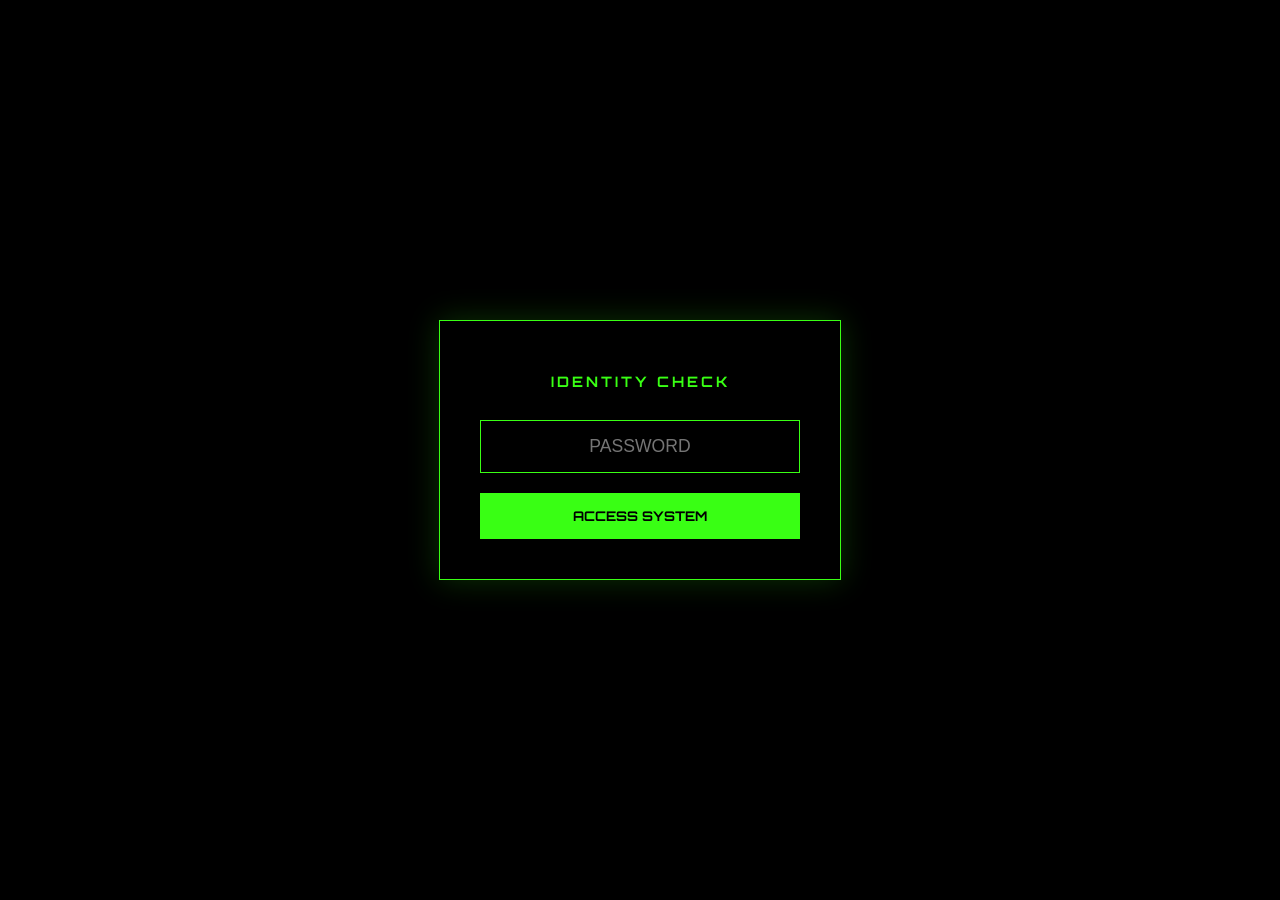
==== app.html @ f426a4ae "Update app.html" ====
<!DOCTYPE html>
<html lang="de">
<head>
    <meta charset="UTF-8">
    <meta name="viewport" content="width=device-width, initial-scale=1.0, maximum-scale=1.0, user-scalable=no">
    <title>TONI 2.0 - ELITE COCKPIT</title>
    <link href="https://fonts.googleapis.com/css2?family=Orbitron:wght@400;700&family=Inter:wght@300;400;700&display=swap" rel="stylesheet">
    <link rel="stylesheet" href="https://cdnjs.cloudflare.com/ajax/libs/font-awesome/6.0.0/css/all.min.css">
    <link rel="stylesheet" href="style.css">
</head>
<body>

    <div class="pro-cockpit">
        <aside class="sidebar-nav">
            <div id="status-dot" class="ai-status-dot"></div>
            <div class="nav-item" onclick="toggleBriefcase()"><i class="fas fa-briefcase"></i><span>ZENTRALE</span></div>
            <div class="nav-item" onclick="openKabine()"><i class="fas fa-users"></i><span>KABINE</span></div>
            <div class="nav-item" onclick="openLabor()"><i class="fas fa-heartbeat"></i><span>LABOR</span></div>
            <div class="nav-item" onclick="openZeitung()"><i class="fas fa-newspaper"></i><span>KURIER</span></div>
            <div class="nav-item" onclick="openJunioren()"><i class="fas fa-award"></i><span>JUGEND</span></div>
            <div class="nav-item" onclick="openManager()"><i class="fas fa-city"></i><span>MANAGER</span></div>
            <div class="nav-item" onclick="openSetup()" style="margin-top:auto; margin-bottom:20px;"><i class="fas fa-cog"></i><span>SETUP</span></div>
        </aside>

        <main class="arena-main" id="arena-container">
            <div class="pitch-label" id="pitch-info">GROSSFELD SENIOREN</div>
            <canvas id="tactic-board"></canvas>
        </main>

        <aside class="comm-panel">
            <div class="comm-header"><h3 style="font-family:'Orbitron'; font-size: 0.7rem; color: var(--data-cyan);">TONI 2.0 INTELLIGENCE</h3></div>
            <div id="chat-box" class="chat-window"></div>
            <div class="mic-section">
                <div class="mic-container" id="mic-trigger" onclick="window.ToniBrain.toggleMic()">
                    <i class="fas fa-microphone"></i><div class="pulse-ring"></div>
                </div>
                <p id="mic-status">VOICE OFF</p>
            </div>
        </aside>
    </div>

    <div id="briefcase-overlay" onclick="if(event.target === this) toggleBriefcase()">
        <div class="briefcase-content"><div id="briefcase-grid"></div></div>
    </div>

    <script src="engine/database.js"></script>
    <script src="engine/toni-brain.js"></script>
    <script src="engine/pitch-engine.js"></script>
    <script src="modules/kabine.js"></script>
    <script src="modules/labor.js"></script>
    <script src="modules/zeitung.js"></script>
    <script src="modules/junioren.js"></script>
    <script src="modules/manager.js"></script>
    <script src="modules/setup.js"></script>

    <script>
        if(!sessionStorage.getItem('toni_auth')) window.location.href = 'index.html';

        function calibrate() {
            const board = document.getElementById('tactic-board');
            const container = document.getElementById('arena-container');
            if(board && container) {
                board.width = container.clientWidth; board.height = container.clientHeight;
                if(window.PitchEngine && window.PitchEngine.draw) window.PitchEngine.draw();
            }
        }

        window.addEventListener('load', () => { calibrate(); window.PitchEngine.init(); window.ToniBrain.firstGreeting(); });
        window.addEventListener('resize', calibrate);

        function toggleBriefcase() {
            const ov = document.getElementById('briefcase-overlay');
            ov.style.display = (ov.style.display === 'flex') ? 'none' : 'flex';
        }

        function openKabine() { document.getElementById('briefcase-grid').className = 'mgmt-grid'; toggleBriefcase(); window.SektorKabine.render(); }
        function openLabor() { document.getElementById('briefcase-grid').className = ''; toggleBriefcase(); window.SektorLabor.render(); }
        function openZeitung() { document.getElementById('briefcase-grid').className = ''; toggleBriefcase(); window.SektorZeitung.render(); }
        function openJunioren() { document.getElementById('briefcase-grid').className = ''; toggleBriefcase(); window.SektorJunioren.render(); }
        function openManager() { document.getElementById('briefcase-grid').className = ''; toggleBriefcase(); window.SektorManager.render(); }
        
        function openSetup() {
            document.getElementById('briefcase-grid').className = '';
            toggleBriefcase();
            window.SektorSetup.render();
            window.ToniBrain.speak("Setup-Zentrum aktiviert. Scanne den QR-Code, um dein Handy zu koppeln.");
        }
    </script>
</body>
</html>
---- style.css ----
/* --- TONI 2.0 MASTER CSS --- */
:root {
    --bg-deep: #05080F; --panel-dark: #0D1421; --neon-green: #39FF14;
    --data-cyan: #00D1FF; --accent-gold: #D4AF37; --text-main: #FFFFFF;
    --font-header: 'Orbitron', sans-serif; --font-body: 'Inter', sans-serif;
}

* { box-sizing: border-box; margin: 0; padding: 0; }
body, html { width: 100%; height: 100%; background: var(--bg-deep); color: var(--text-main); overflow: hidden; font-family: var(--font-body); }

/* Grid Layout */
.pro-cockpit { display: grid; grid-template-columns: 90px 1fr 380px; height: 100vh; width: 100vw; }
.sidebar-nav { background: #020408; border-right: 1px solid rgba(57,255,20,0.1); display: flex; flex-direction: column; align-items: center; padding: 25px 0; gap: 30px; }
.ai-status-dot { width: 14px; height: 14px; border-radius: 50%; background: #222; border: 2px solid #000; transition: 0.5s; }
.status-online { background: var(--neon-green); box-shadow: 0 0 15px var(--neon-green); }
.nav-item { cursor: pointer; text-align: center; color: #444; transition: 0.3s; width: 100%; padding: 5px 0; }
.nav-item i { font-size: 1.5rem; display: block; margin-bottom: 5px; }
.nav-item span { font-size: 0.4rem; font-family: var(--font-header); font-weight: bold; text-transform: uppercase; }
.nav-item:hover, .nav-item.active { color: var(--neon-green); filter: drop-shadow(0 0 8px var(--neon-green)); background: rgba(57,255,20,0.05); }

/* Arena Center */
.arena-main { background: radial-gradient(circle at center, #0a150a 0%, #000 100%); position: relative; overflow: hidden; display: flex; align-items: center; justify-content: center; }
#tactic-board { display: block; }

/* --- MANAGER & SPONSOR DESIGN --- */
.manager-container { display: grid; grid-template-columns: 1fr 1fr; gap: 30px; padding: 30px; }
.mgmt-card { background: rgba(255,255,255,0.03); border: 1px solid rgba(0,209,255,0.2); padding: 25px; border-radius: 10px; }
.mgmt-header { font-family: var(--font-header); color: var(--data-cyan); margin-bottom: 20px; font-size: 0.9rem; border-bottom: 1px solid #222; padding-bottom: 10px; }

.sponsor-item { display: flex; align-items: center; justify-content: space-between; background: #000; padding: 15px; margin-bottom: 10px; border-left: 3px solid var(--accent-gold); }
.event-item { display: flex; justify-content: space-between; padding: 12px; border-bottom: 1px solid #222; font-size: 0.85rem; }
.event-date { color: var(--neon-green); font-family: var(--font-header); font-size: 0.7rem; }

/* Communication Panel */
.comm-panel { background: var(--panel-dark); border-left: 1px solid rgba(57, 255, 20, 0.1); display: flex; flex-direction: column; }
.chat-window { flex: 1; overflow-y: auto; padding: 25px; font-size: 0.85rem; background: rgba(0,0,0,0.2); }
.mic-section { height: 160px; border-top: 1px solid rgba(255,255,255,0.05); display: flex; flex-direction: column; align-items: center; justify-content: center; gap: 15px; }
.mic-container { width: 70px; height: 70px; background: #000; border-radius: 50%; display: flex; align-items: center; justify-content: center; cursor: pointer; position: relative; border: 1px solid #222; }
.mic-container.active i { color: var(--neon-green); filter: drop-shadow(0 0 15px var(--neon-green)); }

/* Overlays */
#briefcase-overlay { position: fixed; top: 0; left: 0; width: 100%; height: 100%; background: rgba(0,0,0,0.98); z-index: 1000; display: none; align-items: center; justify-content: center; backdrop-filter: blur(25px); overflow-y: auto; }
.briefcase-content { width: 90%; max-width: 1200px; }
.mgmt-grid { display: flex; flex-wrap: wrap; gap: 30px; padding: 50px; width: 100%; justify-content: center; }

::-webkit-scrollbar { width: 4px; }
::-webkit-scrollbar-thumb { background: var(--neon-green); border-radius: 10px; }
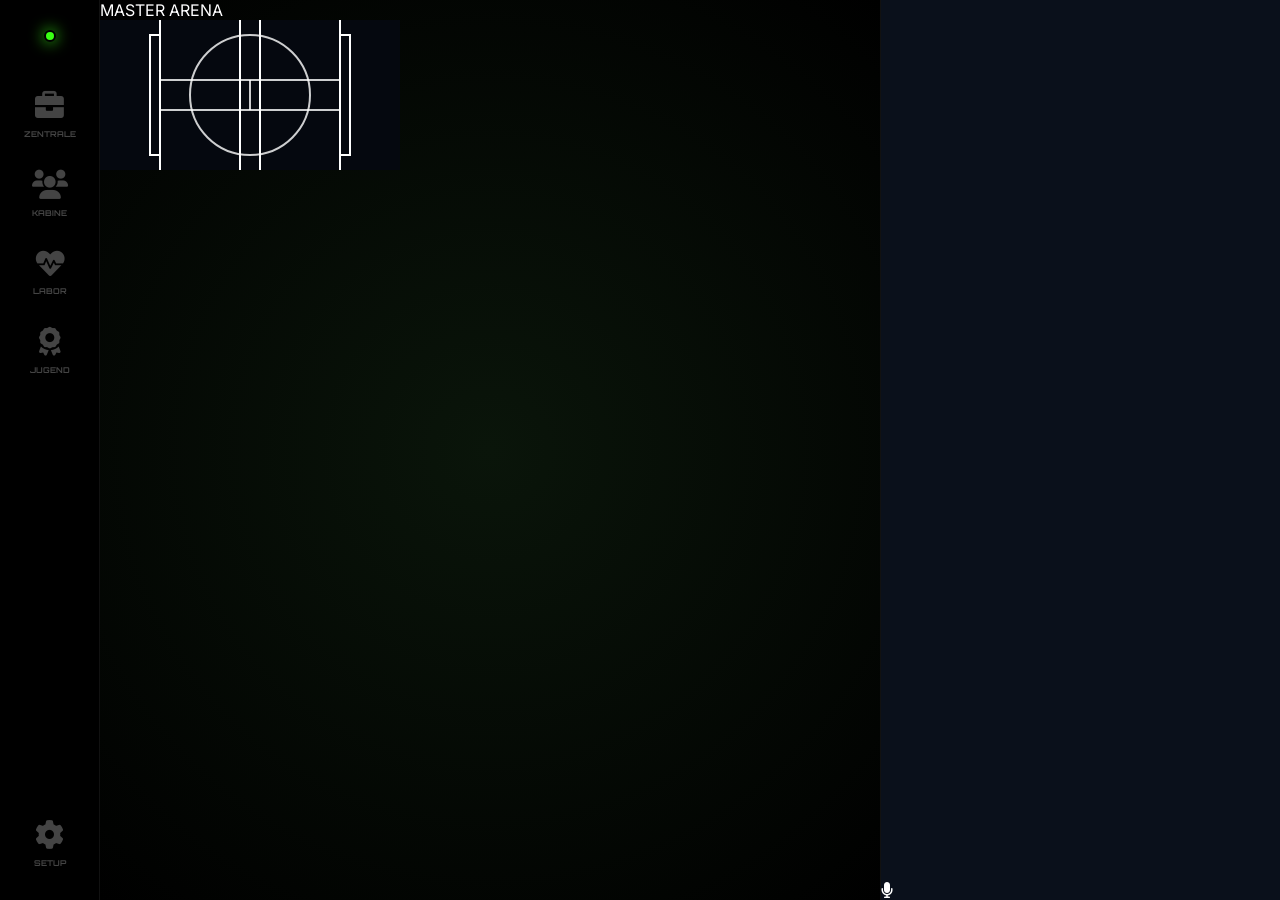
==== commit b3e33815: "Update app.html" ====
--- a/app.html
+++ b/app.html
@@ -4,7 +4,6 @@
     <meta charset="UTF-8">
     <meta name="viewport" content="width=device-width, initial-scale=1.0, maximum-scale=1.0, user-scalable=no">
     <title>TONI 2.0 - ELITE COCKPIT</title>
-    <link href="https://fonts.googleapis.com/css2?family=Orbitron:wght@400;700&family=Inter:wght@300;400;700&display=swap" rel="stylesheet">
     <link rel="stylesheet" href="https://cdnjs.cloudflare.com/ajax/libs/font-awesome/6.0.0/css/all.min.css">
     <link rel="stylesheet" href="style.css">
 </head>
@@ -16,25 +15,21 @@
             <div class="nav-item" onclick="toggleBriefcase()"><i class="fas fa-briefcase"></i><span>ZENTRALE</span></div>
             <div class="nav-item" onclick="openKabine()"><i class="fas fa-users"></i><span>KABINE</span></div>
             <div class="nav-item" onclick="openLabor()"><i class="fas fa-heartbeat"></i><span>LABOR</span></div>
-            <div class="nav-item" onclick="openZeitung()"><i class="fas fa-newspaper"></i><span>KURIER</span></div>
             <div class="nav-item" onclick="openJunioren()"><i class="fas fa-award"></i><span>JUGEND</span></div>
-            <div class="nav-item" onclick="openManager()"><i class="fas fa-city"></i><span>MANAGER</span></div>
-            <div class="nav-item" onclick="openSetup()" style="margin-top:auto; margin-bottom:20px;"><i class="fas fa-cog"></i><span>SETUP</span></div>
+            <div class="nav-item" style="margin-top:auto;"><i class="fas fa-cog"></i><span>SETUP</span></div>
         </aside>
 
         <main class="arena-main" id="arena-container">
-            <div class="pitch-label" id="pitch-info">GROSSFELD SENIOREN</div>
+            <div class="pitch-label">MASTER ARENA</div>
             <canvas id="tactic-board"></canvas>
         </main>
 
         <aside class="comm-panel">
-            <div class="comm-header"><h3 style="font-family:'Orbitron'; font-size: 0.7rem; color: var(--data-cyan);">TONI 2.0 INTELLIGENCE</h3></div>
-            <div id="chat-box" class="chat-window"></div>
+            <div class="chat-window" id="chat-box"></div>
             <div class="mic-section">
                 <div class="mic-container" id="mic-trigger" onclick="window.ToniBrain.toggleMic()">
                     <i class="fas fa-microphone"></i><div class="pulse-ring"></div>
                 </div>
-                <p id="mic-status">VOICE OFF</p>
             </div>
         </aside>
     </div>
@@ -48,43 +43,21 @@
     <script src="engine/pitch-engine.js"></script>
     <script src="modules/kabine.js"></script>
     <script src="modules/labor.js"></script>
-    <script src="modules/zeitung.js"></script>
     <script src="modules/junioren.js"></script>
-    <script src="modules/manager.js"></script>
-    <script src="modules/setup.js"></script>
 
     <script>
-        if(!sessionStorage.getItem('toni_auth')) window.location.href = 'index.html';
-
-        function calibrate() {
-            const board = document.getElementById('tactic-board');
-            const container = document.getElementById('arena-container');
-            if(board && container) {
-                board.width = container.clientWidth; board.height = container.clientHeight;
-                if(window.PitchEngine && window.PitchEngine.draw) window.PitchEngine.draw();
-            }
-        }
-
-        window.addEventListener('load', () => { calibrate(); window.PitchEngine.init(); window.ToniBrain.firstGreeting(); });
-        window.addEventListener('resize', calibrate);
-
         function toggleBriefcase() {
             const ov = document.getElementById('briefcase-overlay');
             ov.style.display = (ov.style.display === 'flex') ? 'none' : 'flex';
         }
+        function openKabine() { toggleBriefcase(); window.SektorKabine.render(); }
+        function openLabor() { toggleBriefcase(); window.SektorLabor.render(); }
+        function openJunioren() { toggleBriefcase(); window.SektorJunioren.render(); }
 
-        function openKabine() { document.getElementById('briefcase-grid').className = 'mgmt-grid'; toggleBriefcase(); window.SektorKabine.render(); }
-        function openLabor() { document.getElementById('briefcase-grid').className = ''; toggleBriefcase(); window.SektorLabor.render(); }
-        function openZeitung() { document.getElementById('briefcase-grid').className = ''; toggleBriefcase(); window.SektorZeitung.render(); }
-        function openJunioren() { document.getElementById('briefcase-grid').className = ''; toggleBriefcase(); window.SektorJunioren.render(); }
-        function openManager() { document.getElementById('briefcase-grid').className = ''; toggleBriefcase(); window.SektorManager.render(); }
-        
-        function openSetup() {
-            document.getElementById('briefcase-grid').className = '';
-            toggleBriefcase();
-            window.SektorSetup.render();
-            window.ToniBrain.speak("Setup-Zentrum aktiviert. Scanne den QR-Code, um dein Handy zu koppeln.");
-        }
+        window.addEventListener('load', () => {
+            window.PitchEngine.init();
+            window.ToniBrain.firstGreeting();
+        });
     </script>
 </body>
 </html>
--- a/style.css
+++ b/style.css
@@ -1,47 +1,60 @@
-/* --- TONI 2.0 MASTER CSS --- */
+@import url('https://fonts.googleapis.com/css2?family=Orbitron:wght@400;700;900&family=Inter:wght@300;400;700&display=swap');
+
 :root {
-    --bg-deep: #05080F; --panel-dark: #0D1421; --neon-green: #39FF14;
-    --data-cyan: #00D1FF; --accent-gold: #D4AF37; --text-main: #FFFFFF;
-    --font-header: 'Orbitron', sans-serif; --font-body: 'Inter', sans-serif;
+    --bg-deep: #020408; --neon-green: #39FF14; --data-cyan: #00D1FF;
+    --toty-gold: linear-gradient(135deg, #d4af37 0%, #f9f06b 50%, #b8860b 100%);
+    --font-header: 'Orbitron', sans-serif;
 }
 
 * { box-sizing: border-box; margin: 0; padding: 0; }
-body, html { width: 100%; height: 100%; background: var(--bg-deep); color: var(--text-main); overflow: hidden; font-family: var(--font-body); }
+body { background: var(--bg-deep); color: #fff; font-family: 'Inter', sans-serif; overflow: hidden; }
 
-/* Grid Layout */
-.pro-cockpit { display: grid; grid-template-columns: 90px 1fr 380px; height: 100vh; width: 100vw; }
-.sidebar-nav { background: #020408; border-right: 1px solid rgba(57,255,20,0.1); display: flex; flex-direction: column; align-items: center; padding: 25px 0; gap: 30px; }
-.ai-status-dot { width: 14px; height: 14px; border-radius: 50%; background: #222; border: 2px solid #000; transition: 0.5s; }
+/* 3-Spalten Cockpit */
+.pro-cockpit { display: grid; grid-template-columns: 100px 1fr 400px; height: 100vh; }
+
+.sidebar-nav { background: #000; border-right: 1px solid #111; display: flex; flex-direction: column; align-items: center; padding: 30px 0; gap: 30px; }
+.nav-item { cursor: pointer; color: #444; text-align: center; transition: 0.3s; }
+.nav-item:hover, .nav-item.active { color: var(--neon-green); transform: scale(1.1); }
+.nav-item i { font-size: 1.8rem; display: block; }
+.nav-item span { font-size: 0.5rem; font-family: var(--font-header); font-weight: bold; }
+
+.ai-status-dot { width: 12px; height: 12px; border-radius: 50%; background: #111; border: 2px solid #000; margin-bottom: 20px; transition: 0.5s; }
 .status-online { background: var(--neon-green); box-shadow: 0 0 15px var(--neon-green); }
-.nav-item { cursor: pointer; text-align: center; color: #444; transition: 0.3s; width: 100%; padding: 5px 0; }
-.nav-item i { font-size: 1.5rem; display: block; margin-bottom: 5px; }
-.nav-item span { font-size: 0.4rem; font-family: var(--font-header); font-weight: bold; text-transform: uppercase; }
-.nav-item:hover, .nav-item.active { color: var(--neon-green); filter: drop-shadow(0 0 8px var(--neon-green)); background: rgba(57,255,20,0.05); }
 
-/* Arena Center */
-.arena-main { background: radial-gradient(circle at center, #0a150a 0%, #000 100%); position: relative; overflow: hidden; display: flex; align-items: center; justify-content: center; }
-#tactic-board { display: block; }
+.arena-main { background: radial-gradient(circle, #0a150a 0%, #000 100%); position: relative; }
+.comm-panel { background: rgba(13, 20, 33, 0.8); backdrop-filter: blur(20px); border-left: 1px solid #111; display: flex; flex-direction: column; }
+.chat-window { flex: 1; padding: 30px; overflow-y: auto; font-size: 0.85rem; }
 
-/* --- MANAGER & SPONSOR DESIGN --- */
-.manager-container { display: grid; grid-template-columns: 1fr 1fr; gap: 30px; padding: 30px; }
-.mgmt-card { background: rgba(255,255,255,0.03); border: 1px solid rgba(0,209,255,0.2); padding: 25px; border-radius: 10px; }
-.mgmt-header { font-family: var(--font-header); color: var(--data-cyan); margin-bottom: 20px; font-size: 0.9rem; border-bottom: 1px solid #222; padding-bottom: 10px; }
+/* FIFA CARD TOTY */
+.fifa-card {
+    width: 220px; height: 320px; position: relative; background: #000;
+    clip-path: polygon(0% 12%, 50% 0%, 100% 12%, 100% 88%, 50% 100%, 0% 88%);
+    border: 1px solid var(--data-cyan); transition: 0.4s; box-shadow: 0 0 20px rgba(0,209,255,0.2);
+}
+.fifa-card:hover { transform: translateY(-10px); border-color: #fff; box-shadow: 0 20px 40px rgba(0,209,255,0.4); }
 
-.sponsor-item { display: flex; align-items: center; justify-content: space-between; background: #000; padding: 15px; margin-bottom: 10px; border-left: 3px solid var(--accent-gold); }
-.event-item { display: flex; justify-content: space-between; padding: 12px; border-bottom: 1px solid #222; font-size: 0.85rem; }
-.event-date { color: var(--neon-green); font-family: var(--font-header); font-size: 0.7rem; }
+.card-img { 
+    width: 100%; height: 60%; background-size: cover; background-position: top center; 
+    position: relative; border-bottom: 1px solid rgba(255,255,255,0.1); 
+}
 
-/* Communication Panel */
-.comm-panel { background: var(--panel-dark); border-left: 1px solid rgba(57, 255, 20, 0.1); display: flex; flex-direction: column; }
-.chat-window { flex: 1; overflow-y: auto; padding: 25px; font-size: 0.85rem; background: rgba(0,0,0,0.2); }
-.mic-section { height: 160px; border-top: 1px solid rgba(255,255,255,0.05); display: flex; flex-direction: column; align-items: center; justify-content: center; gap: 15px; }
-.mic-container { width: 70px; height: 70px; background: #000; border-radius: 50%; display: flex; align-items: center; justify-content: center; cursor: pointer; position: relative; border: 1px solid #222; }
-.mic-container.active i { color: var(--neon-green); filter: drop-shadow(0 0 15px var(--neon-green)); }
+/* DRAG & DROP OVERLAY */
+.drop-active { filter: brightness(1.5) contrast(1.2); border: 2px solid var(--neon-green) !important; }
+.card-img::after { 
+    content: 'DRAG PHOTO'; position: absolute; top: 0; left: 0; width: 100%; height: 100%;
+    background: rgba(57, 255, 20, 0.2); display: flex; align-items: center; justify-content: center;
+    font-size: 0.6rem; font-family: var(--font-header); opacity: 0; transition: 0.3s;
+}
+.card-img:hover::after { opacity: 1; }
 
-/* Overlays */
-#briefcase-overlay { position: fixed; top: 0; left: 0; width: 100%; height: 100%; background: rgba(0,0,0,0.98); z-index: 1000; display: none; align-items: center; justify-content: center; backdrop-filter: blur(25px); overflow-y: auto; }
-.briefcase-content { width: 90%; max-width: 1200px; }
-.mgmt-grid { display: flex; flex-wrap: wrap; gap: 30px; padding: 50px; width: 100%; justify-content: center; }
+/* PANINI STICKER */
+.sticker-slot { width: 160px; height: 220px; background: rgba(255,255,255,0.05); border: 2px dashed #333; transition: 0.3s; }
+.sticker-active { background: #fff; border: 6px solid #fff; border-bottom: 25px solid #fff; transform: rotate(-2deg); box-shadow: 5px 5px 15px #000; }
 
-::-webkit-scrollbar { width: 4px; }
-::-webkit-scrollbar-thumb { background: var(--neon-green); border-radius: 10px; }
+/* LABOR BARS */
+.bio-bar-bg { height: 10px; background: #000; border-radius: 5px; margin-top: 10px; overflow: hidden; border: 1px solid #222; }
+.bio-bar-fill { height: 100%; background: linear-gradient(90deg, var(--data-cyan), var(--neon-green)); width: 0%; transition: width 1.5s ease; }
+
+/* OVERLAY */
+#briefcase-overlay { position: fixed; top: 0; left: 0; width: 100%; height: 100%; background: rgba(0,0,0,0.95); z-index: 1000; display: none; align-items: center; justify-content: center; backdrop-filter: blur(25px); overflow-y: auto; }
+.mgmt-grid { display: flex; flex-wrap: wrap; gap: 30px; padding: 50px; justify-content: center; }
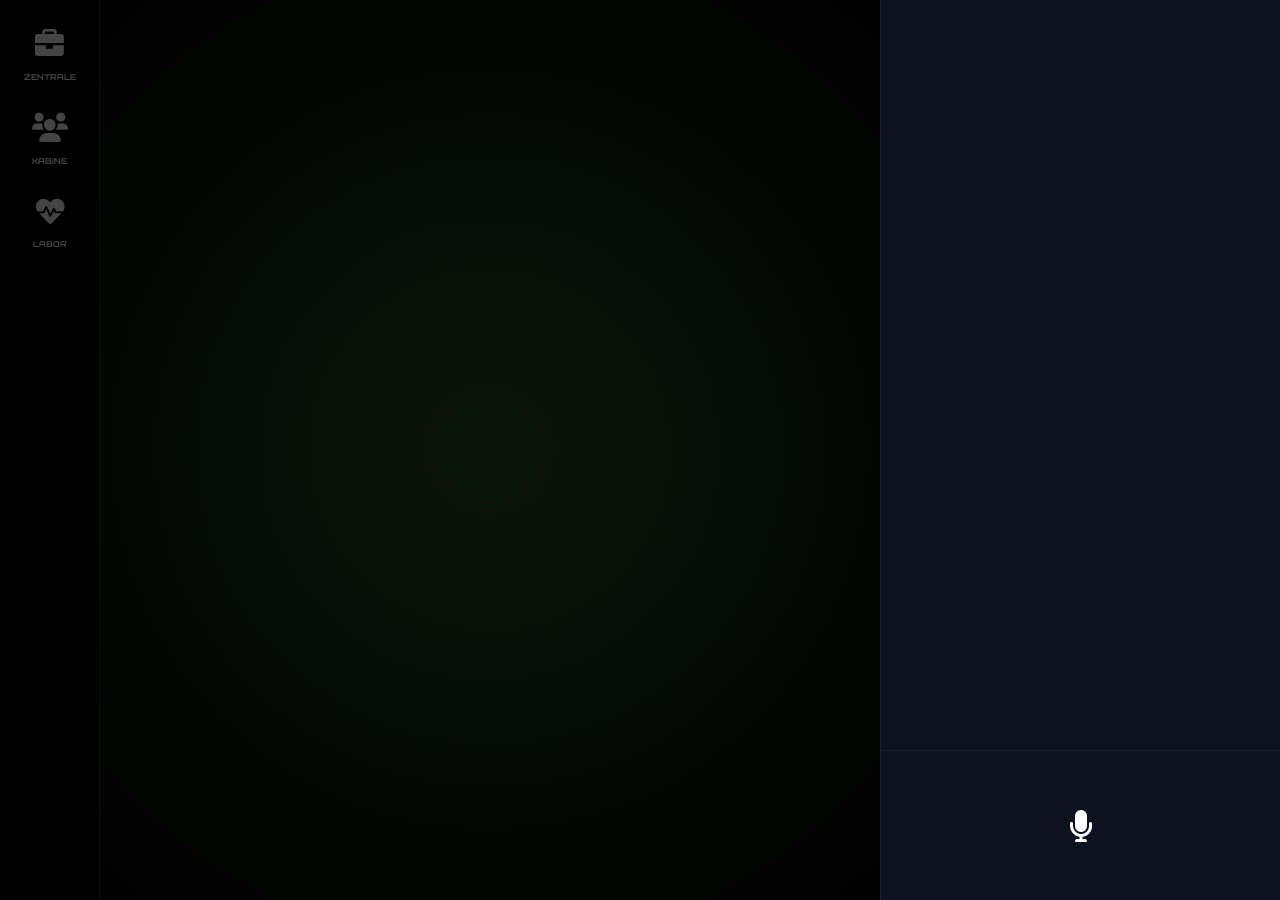
==== commit bd0d85bf: "Update app.html" ====
--- a/app.html
+++ b/app.html
@@ -2,62 +2,53 @@
 <html lang="de">
 <head>
     <meta charset="UTF-8">
-    <meta name="viewport" content="width=device-width, initial-scale=1.0, maximum-scale=1.0, user-scalable=no">
     <title>TONI 2.0 - ELITE COCKPIT</title>
     <link rel="stylesheet" href="https://cdnjs.cloudflare.com/ajax/libs/font-awesome/6.0.0/css/all.min.css">
     <link rel="stylesheet" href="style.css">
 </head>
 <body>
-
     <div class="pro-cockpit">
         <aside class="sidebar-nav">
-            <div id="status-dot" class="ai-status-dot"></div>
             <div class="nav-item" onclick="toggleBriefcase()"><i class="fas fa-briefcase"></i><span>ZENTRALE</span></div>
             <div class="nav-item" onclick="openKabine()"><i class="fas fa-users"></i><span>KABINE</span></div>
             <div class="nav-item" onclick="openLabor()"><i class="fas fa-heartbeat"></i><span>LABOR</span></div>
-            <div class="nav-item" onclick="openJunioren()"><i class="fas fa-award"></i><span>JUGEND</span></div>
-            <div class="nav-item" style="margin-top:auto;"><i class="fas fa-cog"></i><span>SETUP</span></div>
         </aside>
 
         <main class="arena-main" id="arena-container">
-            <div class="pitch-label">MASTER ARENA</div>
             <canvas id="tactic-board"></canvas>
         </main>
 
         <aside class="comm-panel">
             <div class="chat-window" id="chat-box"></div>
             <div class="mic-section">
-                <div class="mic-container" id="mic-trigger" onclick="window.ToniBrain.toggleMic()">
-                    <i class="fas fa-microphone"></i><div class="pulse-ring"></div>
-                </div>
+                <i class="fas fa-microphone" style="font-size:2rem; cursor:pointer;" onclick="window.ToniBrain.toggleMic()"></i>
             </div>
         </aside>
     </div>
 
     <div id="briefcase-overlay" onclick="if(event.target === this) toggleBriefcase()">
-        <div class="briefcase-content"><div id="briefcase-grid"></div></div>
+        <div class="briefcase-content" id="briefcase-grid"></div>
     </div>
 
     <script src="engine/database.js"></script>
     <script src="engine/toni-brain.js"></script>
     <script src="engine/pitch-engine.js"></script>
     <script src="modules/kabine.js"></script>
-    <script src="modules/labor.js"></script>
-    <script src="modules/junioren.js"></script>
 
     <script>
-        function toggleBriefcase() {
+        function calibrate() {
+            const c = document.getElementById('tactic-board'), container = document.getElementById('arena-container');
+            c.width = container.clientWidth; c.height = container.clientHeight;
+            if(window.PitchEngine) window.PitchEngine.draw();
+        }
+        function toggleBriefcase() { 
             const ov = document.getElementById('briefcase-overlay');
             ov.style.display = (ov.style.display === 'flex') ? 'none' : 'flex';
         }
         function openKabine() { toggleBriefcase(); window.SektorKabine.render(); }
-        function openLabor() { toggleBriefcase(); window.SektorLabor.render(); }
-        function openJunioren() { toggleBriefcase(); window.SektorJunioren.render(); }
-
-        window.addEventListener('load', () => {
-            window.PitchEngine.init();
-            window.ToniBrain.firstGreeting();
-        });
+        
+        window.addEventListener('load', () => { calibrate(); window.PitchEngine.init(); });
+        window.addEventListener('resize', calibrate);
     </script>
 </body>
 </html>
--- a/style.css
+++ b/style.css
@@ -1,60 +1,56 @@
+/* TONI 2.0 - ELITE MASTER DESIGN (TARGET STATE) */
 @import url('https://fonts.googleapis.com/css2?family=Orbitron:wght@400;700;900&family=Inter:wght@300;400;700&display=swap');
 
 :root {
-    --bg-deep: #020408; --neon-green: #39FF14; --data-cyan: #00D1FF;
-    --toty-gold: linear-gradient(135deg, #d4af37 0%, #f9f06b 50%, #b8860b 100%);
+    --bg-deep: #020408;
+    --neon-green: #39FF14;
+    --data-cyan: #00D1FF;
+    --glass: rgba(13, 20, 33, 0.95);
     --font-header: 'Orbitron', sans-serif;
 }
 
 * { box-sizing: border-box; margin: 0; padding: 0; }
-body { background: var(--bg-deep); color: #fff; font-family: 'Inter', sans-serif; overflow: hidden; }
+body, html { width: 100%; height: 100%; background: var(--bg-deep); color: #fff; font-family: 'Inter', sans-serif; overflow: hidden; }
 
-/* 3-Spalten Cockpit */
-.pro-cockpit { display: grid; grid-template-columns: 100px 1fr 400px; height: 100vh; }
+/* 3-SPALTEN LAYOUT FIX */
+.pro-cockpit { display: grid; grid-template-columns: 100px 1fr 400px; height: 100vh; width: 100vw; }
 
-.sidebar-nav { background: #000; border-right: 1px solid #111; display: flex; flex-direction: column; align-items: center; padding: 30px 0; gap: 30px; }
-.nav-item { cursor: pointer; color: #444; text-align: center; transition: 0.3s; }
-.nav-item:hover, .nav-item.active { color: var(--neon-green); transform: scale(1.1); }
-.nav-item i { font-size: 1.8rem; display: block; }
-.nav-item span { font-size: 0.5rem; font-family: var(--font-header); font-weight: bold; }
+.sidebar-nav { background: #000; border-right: 1px solid rgba(255,255,255,0.05); display: flex; flex-direction: column; align-items: center; padding: 30px 0; gap: 30px; z-index: 10; }
+.nav-item { cursor: pointer; color: #444; text-align: center; transition: 0.3s; width: 100%; }
+.nav-item:hover, .nav-item.active { color: var(--neon-green); filter: drop-shadow(0 0 10px var(--neon-green)); }
+.nav-item i { font-size: 1.8rem; display: block; margin-bottom: 5px; }
+.nav-item span { font-size: 0.5rem; font-family: var(--font-header); font-weight: bold; text-transform: uppercase; }
 
-.ai-status-dot { width: 12px; height: 12px; border-radius: 50%; background: #111; border: 2px solid #000; margin-bottom: 20px; transition: 0.5s; }
-.status-online { background: var(--neon-green); box-shadow: 0 0 15px var(--neon-green); }
+/* ARENA FIX (Vollbild & Zentriert) */
+.arena-main { background: radial-gradient(circle, #0a150a 0%, #000 100%); position: relative; width: 100%; height: 100%; display: flex; align-items: center; justify-content: center; }
+#tactic-board { width: 100%; height: 100%; display: block; }
 
-.arena-main { background: radial-gradient(circle, #0a150a 0%, #000 100%); position: relative; }
-.comm-panel { background: rgba(13, 20, 33, 0.8); backdrop-filter: blur(20px); border-left: 1px solid #111; display: flex; flex-direction: column; }
-.chat-window { flex: 1; padding: 30px; overflow-y: auto; font-size: 0.85rem; }
+/* RECHTE SPALTE (AI FEED) */
+.comm-panel { background: var(--glass); border-left: 1px solid rgba(255,255,255,0.05); display: flex; flex-direction: column; backdrop-filter: blur(20px); }
+.chat-window { flex: 1; padding: 30px; overflow-y: auto; }
+.mic-section { height: 150px; display: flex; align-items: center; justify-content: center; border-top: 1px solid rgba(255,255,255,0.05); }
 
-/* FIFA CARD TOTY */
+/* --- AKTENTASCHE MODULE --- */
+#briefcase-overlay { position: fixed; top: 0; left: 0; width: 100vw; height: 100vh; background: rgba(0,0,0,0.9); z-index: 1000; display: none; align-items: center; justify-content: center; backdrop-filter: blur(30px); }
+.briefcase-content { width: 90%; max-width: 1200px; height: 85%; overflow-y: auto; padding: 50px; }
+
+/* FIFA TOTY CARDS (Target Style) */
+.mgmt-grid { display: flex; flex-wrap: wrap; gap: 30px; justify-content: center; width: 100%; }
 .fifa-card {
-    width: 220px; height: 320px; position: relative; background: #000;
-    clip-path: polygon(0% 12%, 50% 0%, 100% 12%, 100% 88%, 50% 100%, 0% 88%);
-    border: 1px solid var(--data-cyan); transition: 0.4s; box-shadow: 0 0 20px rgba(0,209,255,0.2);
+    width: 230px; height: 330px; background: linear-gradient(135deg, #001a1a 0%, #000 100%);
+    clip-path: polygon(0% 15%, 50% 0%, 100% 15%, 100% 85%, 50% 100%, 0% 85%);
+    border: 1px solid var(--data-cyan); position: relative; transition: 0.4s;
+    box-shadow: 0 0 20px rgba(0,209,255,0.2); cursor: pointer;
 }
-.fifa-card:hover { transform: translateY(-10px); border-color: #fff; box-shadow: 0 20px 40px rgba(0,209,255,0.4); }
+.card-img { width: 100%; height: 60%; background-size: cover; background-position: center top; position: relative; }
+.card-info { padding: 15px; text-align: center; }
+.card-rating { font-family: var(--font-header); font-size: 1.8rem; color: var(--data-cyan); font-weight: 900; }
+.card-name { font-weight: bold; text-transform: uppercase; font-size: 0.8rem; letter-spacing: 1px; margin: 5px 0; }
 
-.card-img { 
-    width: 100%; height: 60%; background-size: cover; background-position: top center; 
-    position: relative; border-bottom: 1px solid rgba(255,255,255,0.1); 
-}
-
-/* DRAG & DROP OVERLAY */
-.drop-active { filter: brightness(1.5) contrast(1.2); border: 2px solid var(--neon-green) !important; }
-.card-img::after { 
-    content: 'DRAG PHOTO'; position: absolute; top: 0; left: 0; width: 100%; height: 100%;
-    background: rgba(57, 255, 20, 0.2); display: flex; align-items: center; justify-content: center;
-    font-size: 0.6rem; font-family: var(--font-header); opacity: 0; transition: 0.3s;
-}
-.card-img:hover::after { opacity: 1; }
-
-/* PANINI STICKER */
-.sticker-slot { width: 160px; height: 220px; background: rgba(255,255,255,0.05); border: 2px dashed #333; transition: 0.3s; }
-.sticker-active { background: #fff; border: 6px solid #fff; border-bottom: 25px solid #fff; transform: rotate(-2deg); box-shadow: 5px 5px 15px #000; }
+/* STICKER ALBUM (Panini Style) */
+.sticker-slot { width: 160px; height: 210px; border: 2px dashed #333; background: rgba(255,255,255,0.03); position: relative; transition: 0.3s; }
+.sticker-active { background: #fff; border: 5px solid #fff; border-bottom: 25px solid #fff; transform: rotate(-2deg); box-shadow: 5px 5px 20px #000; color: #000; }
 
 /* LABOR BARS */
-.bio-bar-bg { height: 10px; background: #000; border-radius: 5px; margin-top: 10px; overflow: hidden; border: 1px solid #222; }
-.bio-bar-fill { height: 100%; background: linear-gradient(90deg, var(--data-cyan), var(--neon-green)); width: 0%; transition: width 1.5s ease; }
-
-/* OVERLAY */
-#briefcase-overlay { position: fixed; top: 0; left: 0; width: 100%; height: 100%; background: rgba(0,0,0,0.95); z-index: 1000; display: none; align-items: center; justify-content: center; backdrop-filter: blur(25px); overflow-y: auto; }
-.mgmt-grid { display: flex; flex-wrap: wrap; gap: 30px; padding: 50px; justify-content: center; }
+.bar-bg { height: 10px; background: #000; border: 1px solid #222; border-radius: 5px; overflow: hidden; margin-top: 10px; }
+.bar-fill { height: 100%; background: linear-gradient(90deg, var(--data-cyan), var(--neon-green)); box-shadow: 0 0 10px var(--neon-green); transition: 1s ease; }
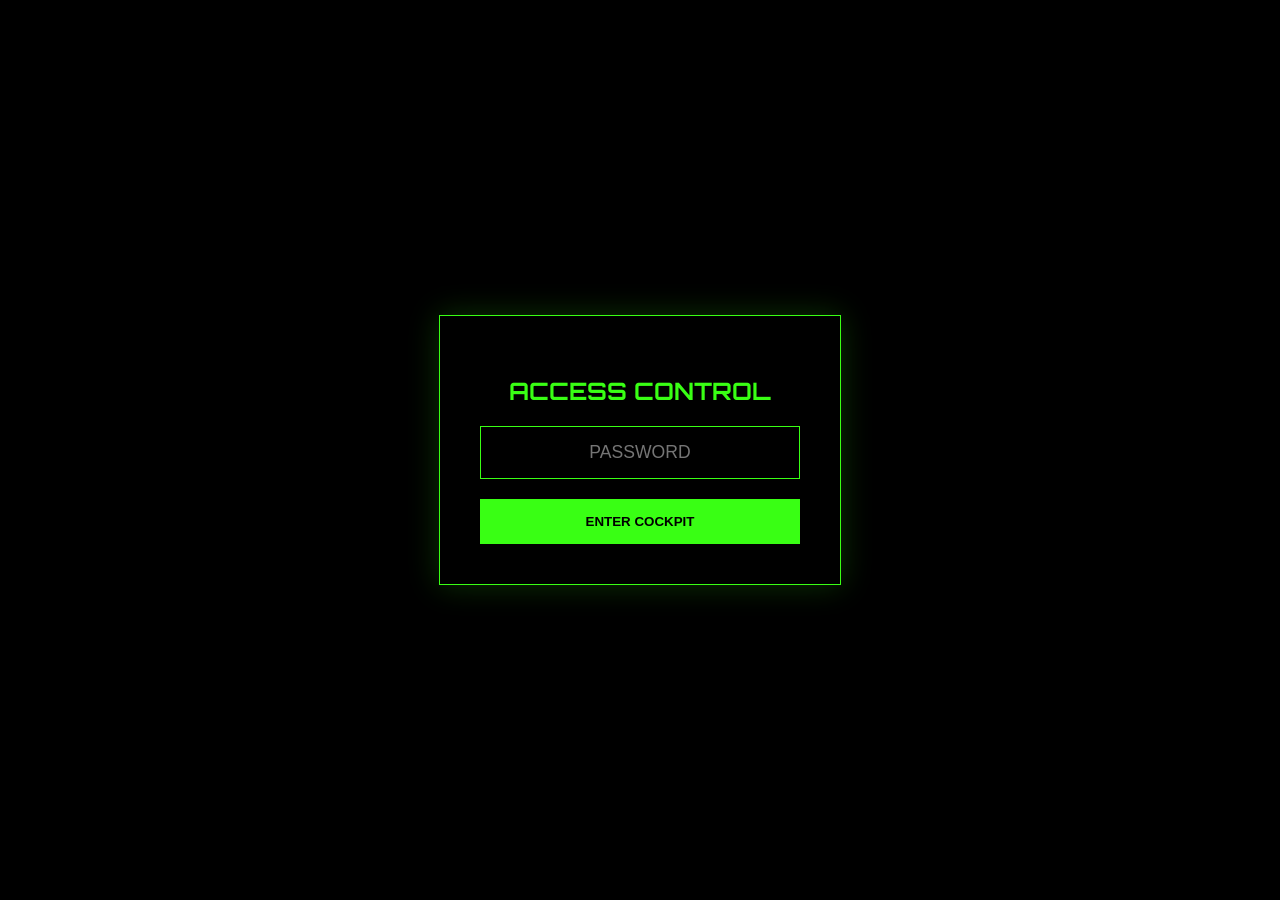
==== commit ecf36b2c: "Update app.html" ====
--- a/app.html
+++ b/app.html
@@ -2,16 +2,22 @@
 <html lang="de">
 <head>
     <meta charset="UTF-8">
+    <meta name="viewport" content="width=device-width, initial-scale=1.0, maximum-scale=1.0, user-scalable=no">
     <title>TONI 2.0 - ELITE COCKPIT</title>
+    <link href="https://fonts.googleapis.com/css2?family=Orbitron:wght@400;700&family=Inter:wght@300;400;700&display=swap" rel="stylesheet">
     <link rel="stylesheet" href="https://cdnjs.cloudflare.com/ajax/libs/font-awesome/6.0.0/css/all.min.css">
     <link rel="stylesheet" href="style.css">
 </head>
 <body>
     <div class="pro-cockpit">
         <aside class="sidebar-nav">
+            <div id="status-dot" class="ai-status-dot status-online"></div>
             <div class="nav-item" onclick="toggleBriefcase()"><i class="fas fa-briefcase"></i><span>ZENTRALE</span></div>
-            <div class="nav-item" onclick="openKabine()"><i class="fas fa-users"></i><span>KABINE</span></div>
-            <div class="nav-item" onclick="openLabor()"><i class="fas fa-heartbeat"></i><span>LABOR</span></div>
+            <div class="nav-item" onclick="openModule('Kabine')"><i class="fas fa-users"></i><span>KABINE</span></div>
+            <div class="nav-item" onclick="openModule('Labor')"><i class="fas fa-heartbeat"></i><span>LABOR</span></div>
+            <div class="nav-item" onclick="openModule('Junioren')"><i class="fas fa-award"></i><span>JUGEND</span></div>
+            <div class="nav-item" onclick="openModule('Zeitung')"><i class="fas fa-newspaper"></i><span>KURIER</span></div>
+            <div class="nav-item" onclick="openModule('Setup')" style="margin-top:auto;"><i class="fas fa-cog"></i><span>SETUP</span></div>
         </aside>
 
         <main class="arena-main" id="arena-container">
@@ -21,7 +27,9 @@
         <aside class="comm-panel">
             <div class="chat-window" id="chat-box"></div>
             <div class="mic-section">
-                <i class="fas fa-microphone" style="font-size:2rem; cursor:pointer;" onclick="window.ToniBrain.toggleMic()"></i>
+                <div class="mic-container" id="mic-trigger" onclick="window.ToniBrain.toggleMic()">
+                    <i class="fas fa-microphone"></i><div class="pulse-ring"></div>
+                </div>
             </div>
         </aside>
     </div>
@@ -34,8 +42,13 @@
     <script src="engine/toni-brain.js"></script>
     <script src="engine/pitch-engine.js"></script>
     <script src="modules/kabine.js"></script>
+    <script src="modules/labor.js"></script>
+    <script src="modules/junioren.js"></script>
+    <script src="modules/zeitung.js"></script>
+    <script src="modules/setup.js"></script>
 
     <script>
+        if(!sessionStorage.getItem('toni_auth')) window.location.href = 'index.html';
         function calibrate() {
             const c = document.getElementById('tactic-board'), container = document.getElementById('arena-container');
             c.width = container.clientWidth; c.height = container.clientHeight;
@@ -45,9 +58,12 @@
             const ov = document.getElementById('briefcase-overlay');
             ov.style.display = (ov.style.display === 'flex') ? 'none' : 'flex';
         }
-        function openKabine() { toggleBriefcase(); window.SektorKabine.render(); }
-        
-        window.addEventListener('load', () => { calibrate(); window.PitchEngine.init(); });
+        function openModule(name) {
+            toggleBriefcase();
+            window['Sektor' + name].render();
+            window.ToniBrain.speak(name + " geladen.");
+        }
+        window.addEventListener('load', () => { calibrate(); window.PitchEngine.init(); window.ToniBrain.firstGreeting(); });
         window.addEventListener('resize', calibrate);
     </script>
 </body>
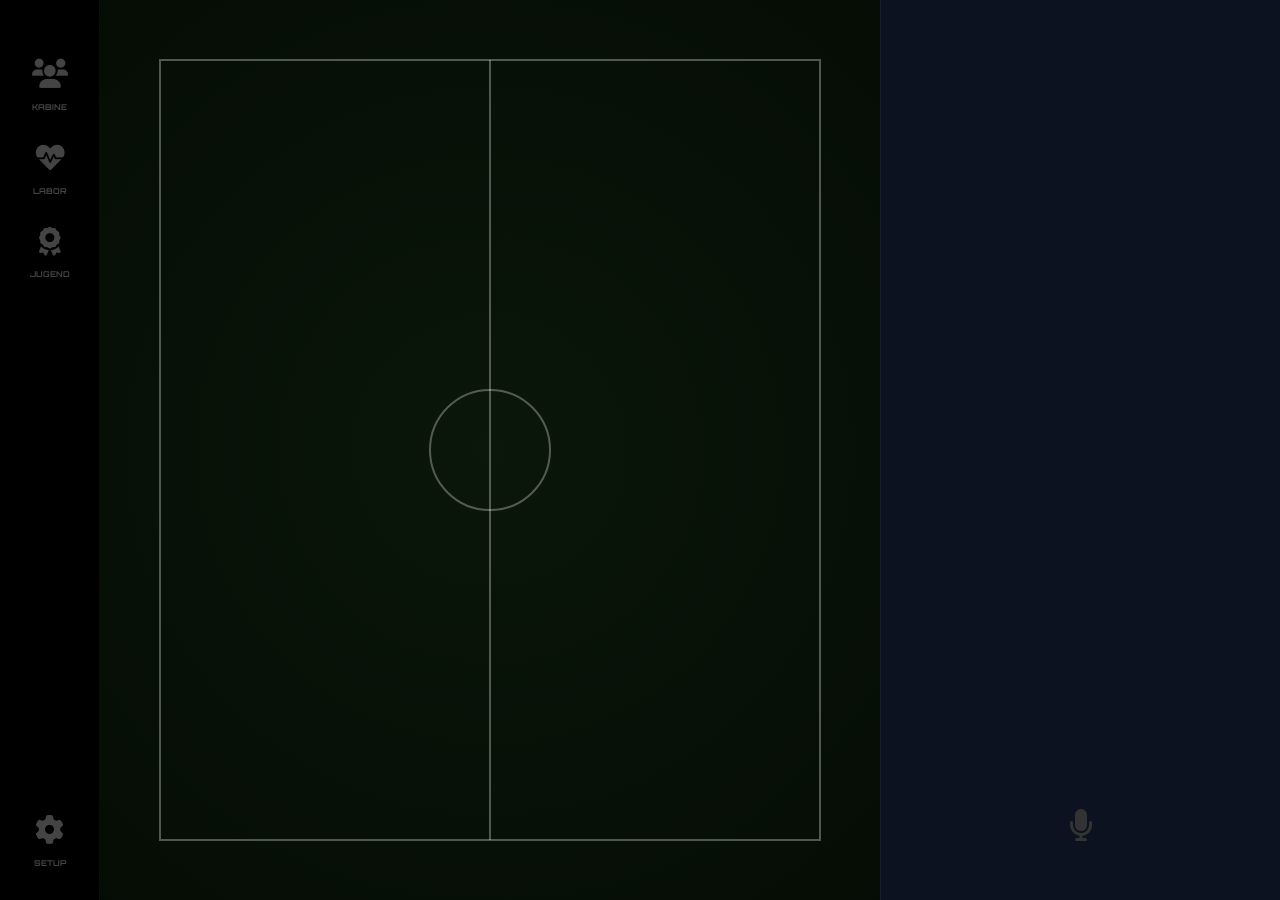
==== commit e1bf3756: "Update app.html" ====
--- a/app.html
+++ b/app.html
@@ -2,9 +2,7 @@
 <html lang="de">
 <head>
     <meta charset="UTF-8">
-    <meta name="viewport" content="width=device-width, initial-scale=1.0, maximum-scale=1.0, user-scalable=no">
     <title>TONI 2.0 - ELITE COCKPIT</title>
-    <link href="https://fonts.googleapis.com/css2?family=Orbitron:wght@400;700&family=Inter:wght@300;400;700&display=swap" rel="stylesheet">
     <link rel="stylesheet" href="https://cdnjs.cloudflare.com/ajax/libs/font-awesome/6.0.0/css/all.min.css">
     <link rel="stylesheet" href="style.css">
 </head>
@@ -12,12 +10,10 @@
     <div class="pro-cockpit">
         <aside class="sidebar-nav">
             <div id="status-dot" class="ai-status-dot status-online"></div>
-            <div class="nav-item" onclick="toggleBriefcase()"><i class="fas fa-briefcase"></i><span>ZENTRALE</span></div>
             <div class="nav-item" onclick="openModule('Kabine')"><i class="fas fa-users"></i><span>KABINE</span></div>
             <div class="nav-item" onclick="openModule('Labor')"><i class="fas fa-heartbeat"></i><span>LABOR</span></div>
             <div class="nav-item" onclick="openModule('Junioren')"><i class="fas fa-award"></i><span>JUGEND</span></div>
-            <div class="nav-item" onclick="openModule('Zeitung')"><i class="fas fa-newspaper"></i><span>KURIER</span></div>
-            <div class="nav-item" onclick="openModule('Setup')" style="margin-top:auto;"><i class="fas fa-cog"></i><span>SETUP</span></div>
+            <div class="nav-item" style="margin-top:auto;"><i class="fas fa-cog"></i><span>SETUP</span></div>
         </aside>
 
         <main class="arena-main" id="arena-container">
@@ -26,16 +22,15 @@
 
         <aside class="comm-panel">
             <div class="chat-window" id="chat-box"></div>
-            <div class="mic-section">
-                <div class="mic-container" id="mic-trigger" onclick="window.ToniBrain.toggleMic()">
-                    <i class="fas fa-microphone"></i><div class="pulse-ring"></div>
-                </div>
+            <div class="mic-section" style="height:150px; display:flex; align-items:center; justify-content:center;">
+                <i class="fas fa-microphone" style="font-size:2rem; color:#333;"></i>
             </div>
         </aside>
     </div>
 
     <div id="briefcase-overlay" onclick="if(event.target === this) toggleBriefcase()">
-        <div class="briefcase-content" id="briefcase-grid"></div>
+        <div class="briefcase-content" id="briefcase-grid">
+            </div>
     </div>
 
     <script src="engine/database.js"></script>
@@ -44,26 +39,34 @@
     <script src="modules/kabine.js"></script>
     <script src="modules/labor.js"></script>
     <script src="modules/junioren.js"></script>
-    <script src="modules/zeitung.js"></script>
-    <script src="modules/setup.js"></script>
 
     <script>
-        if(!sessionStorage.getItem('toni_auth')) window.location.href = 'index.html';
         function calibrate() {
-            const c = document.getElementById('tactic-board'), container = document.getElementById('arena-container');
-            c.width = container.clientWidth; c.height = container.clientHeight;
+            const c = document.getElementById('tactic-board');
+            const container = document.getElementById('arena-container');
+            // FIX: Nutzt die volle verfügbare Größe des MacBook Bildschirms
+            c.width = container.clientWidth;
+            c.height = container.clientHeight;
             if(window.PitchEngine) window.PitchEngine.draw();
         }
-        function toggleBriefcase() { 
+
+        function toggleBriefcase(show = false) {
             const ov = document.getElementById('briefcase-overlay');
-            ov.style.display = (ov.style.display === 'flex') ? 'none' : 'flex';
+            ov.style.display = show ? 'flex' : 'none';
         }
+
         function openModule(name) {
-            toggleBriefcase();
+            const grid = document.getElementById('briefcase-grid');
+            grid.innerHTML = ""; // Alten Müll löschen
+            toggleBriefcase(true);
             window['Sektor' + name].render();
-            window.ToniBrain.speak(name + " geladen.");
         }
-        window.addEventListener('load', () => { calibrate(); window.PitchEngine.init(); window.ToniBrain.firstGreeting(); });
+
+        window.addEventListener('load', () => {
+            window.PitchEngine.init();
+            calibrate();
+            window.ToniBrain.firstGreeting();
+        });
         window.addEventListener('resize', calibrate);
     </script>
 </body>
--- a/style.css
+++ b/style.css
@@ -1,56 +1,57 @@
-/* TONI 2.0 - ELITE MASTER DESIGN (TARGET STATE) */
+/* TONI 2.0 ELITE - DESIGN BIBEL */
 @import url('https://fonts.googleapis.com/css2?family=Orbitron:wght@400;700;900&family=Inter:wght@300;400;700&display=swap');
 
 :root {
-    --bg-deep: #020408;
-    --neon-green: #39FF14;
-    --data-cyan: #00D1FF;
-    --glass: rgba(13, 20, 33, 0.95);
-    --font-header: 'Orbitron', sans-serif;
+    --bg-deep: #020408; --neon-green: #39FF14; --data-cyan: #00D1FF;
+    --glass: rgba(13, 20, 33, 0.95); --font-header: 'Orbitron', sans-serif;
 }
 
 * { box-sizing: border-box; margin: 0; padding: 0; }
 body, html { width: 100%; height: 100%; background: var(--bg-deep); color: #fff; font-family: 'Inter', sans-serif; overflow: hidden; }
 
-/* 3-SPALTEN LAYOUT FIX */
+/* LAYOUT-STRUKTUR */
 .pro-cockpit { display: grid; grid-template-columns: 100px 1fr 400px; height: 100vh; width: 100vw; }
 
-.sidebar-nav { background: #000; border-right: 1px solid rgba(255,255,255,0.05); display: flex; flex-direction: column; align-items: center; padding: 30px 0; gap: 30px; z-index: 10; }
+/* SIDEBAR */
+.sidebar-nav { background: #000; border-right: 1px solid rgba(255,255,255,0.05); display: flex; flex-direction: column; align-items: center; padding: 30px 0; gap: 30px; }
 .nav-item { cursor: pointer; color: #444; text-align: center; transition: 0.3s; width: 100%; }
 .nav-item:hover, .nav-item.active { color: var(--neon-green); filter: drop-shadow(0 0 10px var(--neon-green)); }
 .nav-item i { font-size: 1.8rem; display: block; margin-bottom: 5px; }
 .nav-item span { font-size: 0.5rem; font-family: var(--font-header); font-weight: bold; text-transform: uppercase; }
 
-/* ARENA FIX (Vollbild & Zentriert) */
-.arena-main { background: radial-gradient(circle, #0a150a 0%, #000 100%); position: relative; width: 100%; height: 100%; display: flex; align-items: center; justify-content: center; }
-#tactic-board { width: 100%; height: 100%; display: block; }
+/* ARENA (PITCH FIX) */
+.arena-main { background: radial-gradient(circle, #0a150a 0%, #000 100%); position: relative; width: 100%; height: 100%; display: flex; align-items: center; justify-content: center; overflow: hidden; }
+#tactic-board { display: block; background: rgba(57, 255, 20, 0.02); }
 
-/* RECHTE SPALTE (AI FEED) */
+/* AI FEED RECHTS */
 .comm-panel { background: var(--glass); border-left: 1px solid rgba(255,255,255,0.05); display: flex; flex-direction: column; backdrop-filter: blur(20px); }
 .chat-window { flex: 1; padding: 30px; overflow-y: auto; }
-.mic-section { height: 150px; display: flex; align-items: center; justify-content: center; border-top: 1px solid rgba(255,255,255,0.05); }
 
-/* --- AKTENTASCHE MODULE --- */
-#briefcase-overlay { position: fixed; top: 0; left: 0; width: 100vw; height: 100vh; background: rgba(0,0,0,0.9); z-index: 1000; display: none; align-items: center; justify-content: center; backdrop-filter: blur(30px); }
-.briefcase-content { width: 90%; max-width: 1200px; height: 85%; overflow-y: auto; padding: 50px; }
+/* --- DIE AKTENTASCHE (OVERLAY FIX) --- */
+#briefcase-overlay { 
+    position: fixed; top: 0; left: 0; width: 100vw; height: 100vh; 
+    background: rgba(0,0,0,0.92); z-index: 2000; 
+    display: none; align-items: center; justify-content: center; 
+    backdrop-filter: blur(30px); 
+}
+.briefcase-content { 
+    width: 90%; max-width: 1300px; height: 85%; 
+    background: rgba(255,255,255,0.02); border: 1px solid rgba(57, 255, 20, 0.1);
+    border-radius: 20px; padding: 60px; overflow-y: auto; 
+    box-shadow: 0 0 50px rgba(0,0,0,1);
+}
 
-/* FIFA TOTY CARDS (Target Style) */
-.mgmt-grid { display: flex; flex-wrap: wrap; gap: 30px; justify-content: center; width: 100%; }
+/* FIFA & MODUL DESIGN */
+.mgmt-grid { display: flex; flex-wrap: wrap; gap: 40px; justify-content: center; }
 .fifa-card {
-    width: 230px; height: 330px; background: linear-gradient(135deg, #001a1a 0%, #000 100%);
+    width: 240px; height: 340px; background: linear-gradient(135deg, #001a1a 0%, #000 100%);
     clip-path: polygon(0% 15%, 50% 0%, 100% 15%, 100% 85%, 50% 100%, 0% 85%);
     border: 1px solid var(--data-cyan); position: relative; transition: 0.4s;
-    box-shadow: 0 0 20px rgba(0,209,255,0.2); cursor: pointer;
 }
-.card-img { width: 100%; height: 60%; background-size: cover; background-position: center top; position: relative; }
-.card-info { padding: 15px; text-align: center; }
-.card-rating { font-family: var(--font-header); font-size: 1.8rem; color: var(--data-cyan); font-weight: 900; }
-.card-name { font-weight: bold; text-transform: uppercase; font-size: 0.8rem; letter-spacing: 1px; margin: 5px 0; }
+.card-info { padding: 20px; text-align: center; }
+.card-rating { font-family: var(--font-header); font-size: 2rem; color: var(--data-cyan); }
 
-/* STICKER ALBUM (Panini Style) */
-.sticker-slot { width: 160px; height: 210px; border: 2px dashed #333; background: rgba(255,255,255,0.03); position: relative; transition: 0.3s; }
-.sticker-active { background: #fff; border: 5px solid #fff; border-bottom: 25px solid #fff; transform: rotate(-2deg); box-shadow: 5px 5px 20px #000; color: #000; }
-
-/* LABOR BARS */
-.bar-bg { height: 10px; background: #000; border: 1px solid #222; border-radius: 5px; overflow: hidden; margin-top: 10px; }
-.bar-fill { height: 100%; background: linear-gradient(90deg, var(--data-cyan), var(--neon-green)); box-shadow: 0 0 10px var(--neon-green); transition: 1s ease; }
+/* LABOR & BARS */
+.bar-container { margin-bottom: 30px; width: 100%; max-width: 600px; }
+.bar-bg { height: 12px; background: #000; border-radius: 6px; overflow: hidden; margin-top: 10px; border: 1px solid #222; }
+.bar-fill { height: 100%; background: linear-gradient(90deg, var(--data-cyan), var(--neon-green)); transition: 1.5s ease; box-shadow: 0 0 15px var(--neon-green); }
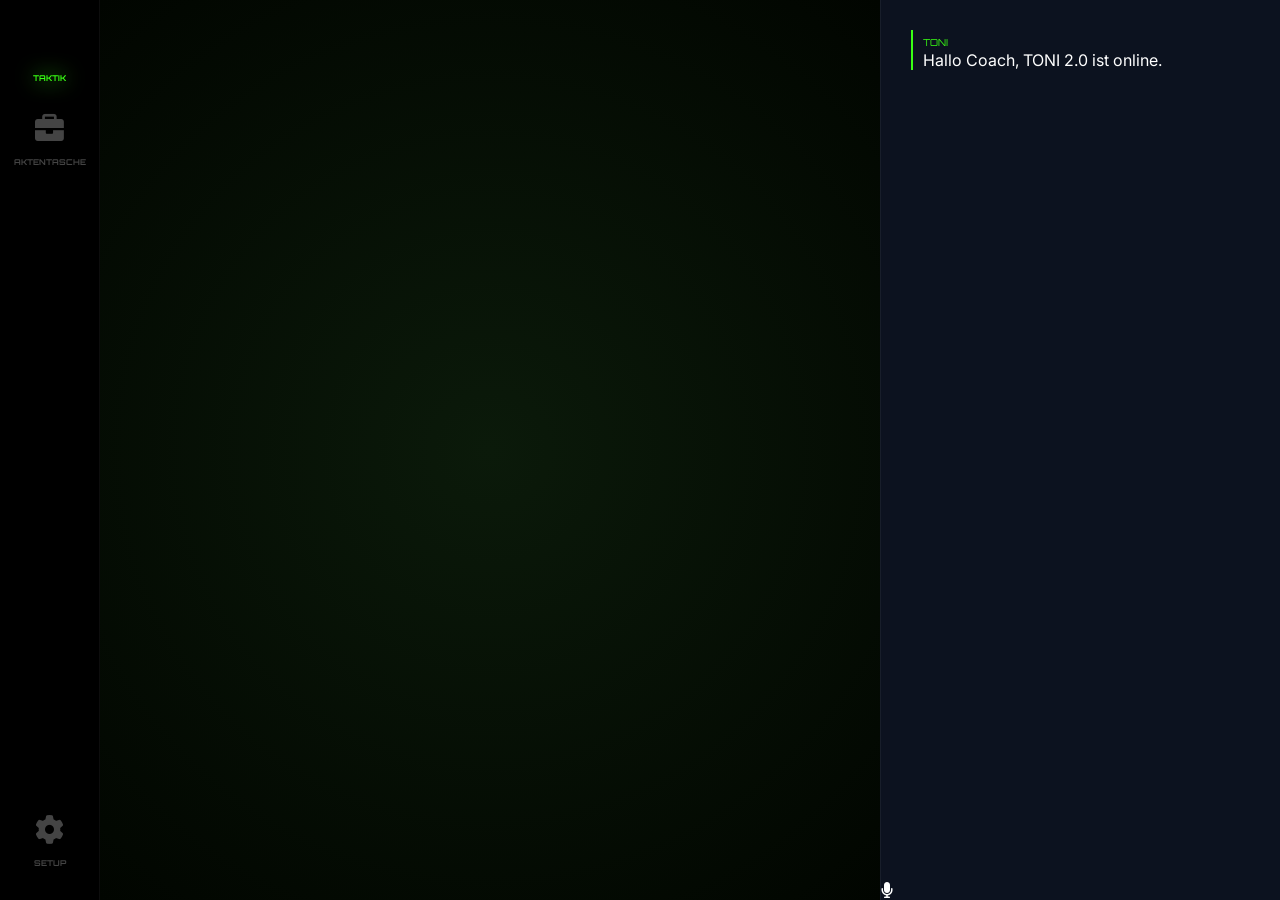
==== commit 52163037: "Update app.html" ====
--- a/app.html
+++ b/app.html
@@ -10,10 +10,9 @@
     <div class="pro-cockpit">
         <aside class="sidebar-nav">
             <div id="status-dot" class="ai-status-dot status-online"></div>
-            <div class="nav-item" onclick="openModule('Kabine')"><i class="fas fa-users"></i><span>KABINE</span></div>
-            <div class="nav-item" onclick="openModule('Labor')"><i class="fas fa-heartbeat"></i><span>LABOR</span></div>
-            <div class="nav-item" onclick="openModule('Junioren')"><i class="fas fa-award"></i><span>JUGEND</span></div>
-            <div class="nav-item" style="margin-top:auto;"><i class="fas fa-cog"></i><span>SETUP</span></div>
+            <div class="nav-item active" onclick="closeBriefcase()"><i class="fas fa-dt-board"></i><span>TAKTIK</span></div>
+            <div class="nav-item" onclick="toggleBriefcase()"><i class="fas fa-briefcase"></i><span>AKTENTASCHE</span></div>
+            <div class="nav-item" style="margin-top:auto;" onclick="openBriefcaseSection('Setup')"><i class="fas fa-cog"></i><span>SETUP</span></div>
         </aside>
 
         <main class="arena-main" id="arena-container">
@@ -22,15 +21,28 @@
 
         <aside class="comm-panel">
             <div class="chat-window" id="chat-box"></div>
-            <div class="mic-section" style="height:150px; display:flex; align-items:center; justify-content:center;">
-                <i class="fas fa-microphone" style="font-size:2rem; color:#333;"></i>
+            <div class="mic-section">
+                <div class="mic-container" onclick="window.ToniBrain.toggleMic()">
+                    <i class="fas fa-microphone"></i><div class="pulse-ring"></div>
+                </div>
             </div>
         </aside>
     </div>
 
-    <div id="briefcase-overlay" onclick="if(event.target === this) toggleBriefcase()">
-        <div class="briefcase-content" id="briefcase-grid">
-            </div>
+    <div id="briefcase-overlay">
+        <div class="briefcase-window">
+            <nav class="briefcase-nav">
+                <div class="bc-nav-item" onclick="renderModule('Kabine')"><i class="fas fa-users"></i> KABINE</div>
+                <div class="bc-nav-item" onclick="renderModule('Labor')"><i class="fas fa-heartbeat"></i> LABOR</div>
+                <div class="bc-nav-item" onclick="renderModule('Jugend')"><i class="fas fa-award"></i> JUGEND</div>
+                <div class="bc-nav-item" onclick="renderModule('Management')"><i class="fas fa-city"></i> MANAGEMENT</div>
+                <div class="bc-nav-item" onclick="renderModule('Video')"><i class="fas fa-video"></i> VIDEO</div>
+                <div class="bc-close" onclick="toggleBriefcase()"><i class="fas fa-times"></i></div>
+            </nav>
+            
+            <div id="briefcase-content">
+                </div>
+        </div>
     </div>
 
     <script src="engine/database.js"></script>
@@ -39,34 +51,31 @@
     <script src="modules/kabine.js"></script>
     <script src="modules/labor.js"></script>
     <script src="modules/junioren.js"></script>
+    <script src="modules/manager.js"></script>
 
     <script>
         function calibrate() {
-            const c = document.getElementById('tactic-board');
-            const container = document.getElementById('arena-container');
-            // FIX: Nutzt die volle verfügbare Größe des MacBook Bildschirms
-            c.width = container.clientWidth;
-            c.height = container.clientHeight;
+            const c = document.getElementById('tactic-board'), container = document.getElementById('arena-container');
+            c.width = container.clientWidth; c.height = container.clientHeight;
             if(window.PitchEngine) window.PitchEngine.draw();
         }
 
-        function toggleBriefcase(show = false) {
+        function toggleBriefcase() {
             const ov = document.getElementById('briefcase-overlay');
-            ov.style.display = show ? 'flex' : 'none';
+            const isVisible = ov.style.display === 'flex';
+            ov.style.display = isVisible ? 'none' : 'flex';
+            if(!isVisible) renderModule('Kabine'); // Startet immer mit der Kabine
         }
 
-        function openModule(name) {
-            const grid = document.getElementById('briefcase-grid');
-            grid.innerHTML = ""; // Alten Müll löschen
-            toggleBriefcase(true);
-            window['Sektor' + name].render();
+        function closeBriefcase() { document.getElementById('briefcase-overlay').style.display = 'none'; }
+
+        function renderModule(name) {
+            const content = document.getElementById('briefcase-content');
+            content.innerHTML = "";
+            if(window['Sektor' + name]) window['Sektor' + name].render();
         }
 
-        window.addEventListener('load', () => {
-            window.PitchEngine.init();
-            calibrate();
-            window.ToniBrain.firstGreeting();
-        });
+        window.addEventListener('load', () => { calibrate(); window.PitchEngine.init(); window.ToniBrain.firstGreeting(); });
         window.addEventListener('resize', calibrate);
     </script>
 </body>
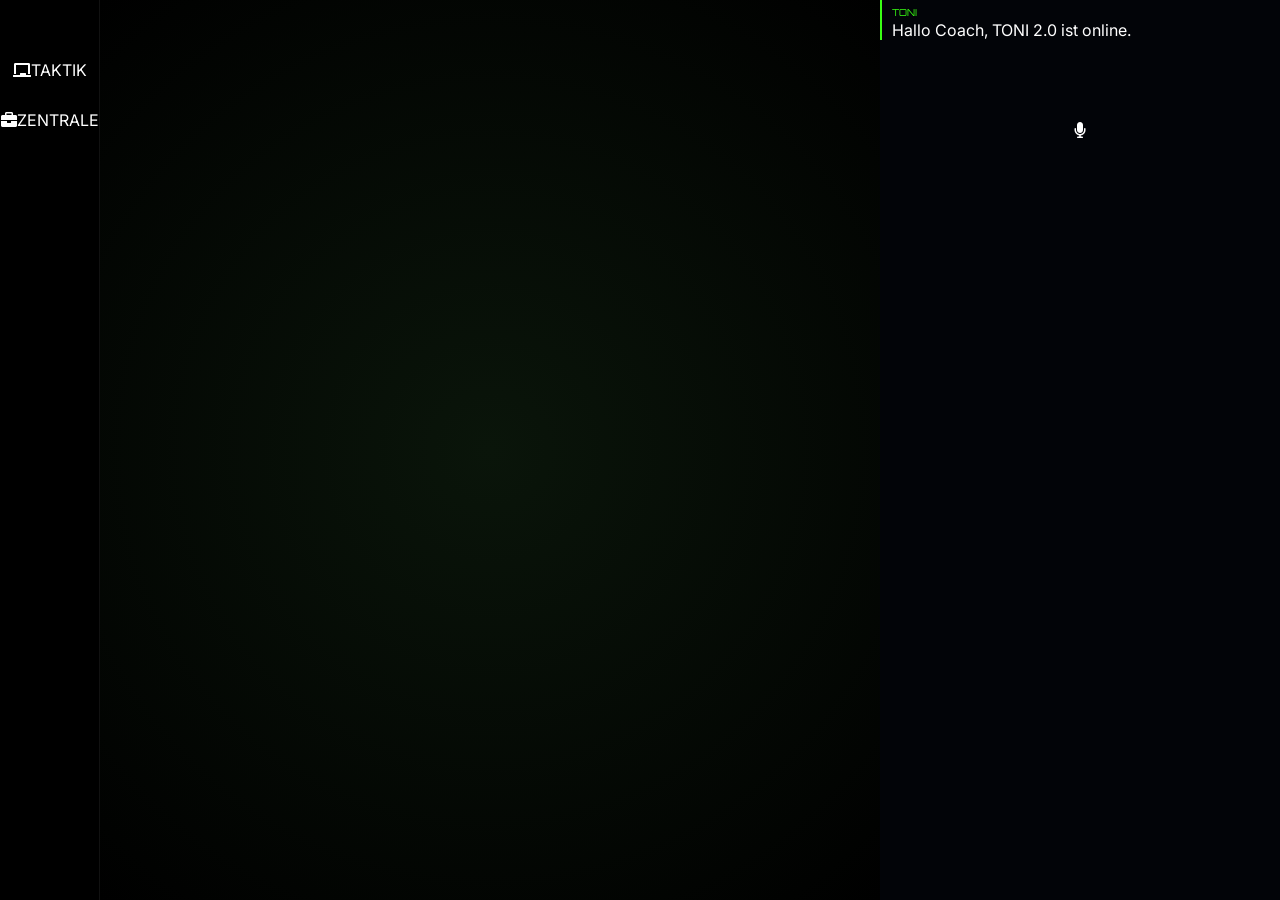
==== commit 585dbd8a: "Update app.html" ====
--- a/app.html
+++ b/app.html
@@ -10,9 +10,8 @@
     <div class="pro-cockpit">
         <aside class="sidebar-nav">
             <div id="status-dot" class="ai-status-dot status-online"></div>
-            <div class="nav-item active" onclick="closeBriefcase()"><i class="fas fa-dt-board"></i><span>TAKTIK</span></div>
-            <div class="nav-item" onclick="toggleBriefcase()"><i class="fas fa-briefcase"></i><span>AKTENTASCHE</span></div>
-            <div class="nav-item" style="margin-top:auto;" onclick="openBriefcaseSection('Setup')"><i class="fas fa-cog"></i><span>SETUP</span></div>
+            <div class="nav-item" onclick="closeBriefcase()"><i class="fas fa-chalkboard"></i><span>TAKTIK</span></div>
+            <div class="nav-item" onclick="toggleBriefcase()"><i class="fas fa-briefcase"></i><span>ZENTRALE</span></div>
         </aside>
 
         <main class="arena-main" id="arena-container">
@@ -21,10 +20,8 @@
 
         <aside class="comm-panel">
             <div class="chat-window" id="chat-box"></div>
-            <div class="mic-section">
-                <div class="mic-container" onclick="window.ToniBrain.toggleMic()">
-                    <i class="fas fa-microphone"></i><div class="pulse-ring"></div>
-                </div>
+            <div class="mic-section" style="height:150px; display:flex; align-items:center; justify-content:center;">
+                <div class="mic-container" onclick="window.ToniBrain.toggleMic()"><i class="fas fa-microphone"></i></div>
             </div>
         </aside>
     </div>
@@ -32,16 +29,14 @@
     <div id="briefcase-overlay">
         <div class="briefcase-window">
             <nav class="briefcase-nav">
-                <div class="bc-nav-item" onclick="renderModule('Kabine')"><i class="fas fa-users"></i> KABINE</div>
-                <div class="bc-nav-item" onclick="renderModule('Labor')"><i class="fas fa-heartbeat"></i> LABOR</div>
-                <div class="bc-nav-item" onclick="renderModule('Jugend')"><i class="fas fa-award"></i> JUGEND</div>
-                <div class="bc-nav-item" onclick="renderModule('Management')"><i class="fas fa-city"></i> MANAGEMENT</div>
-                <div class="bc-nav-item" onclick="renderModule('Video')"><i class="fas fa-video"></i> VIDEO</div>
+                <div class="bc-nav-item" onclick="loadTab('Kabine')">KABINE</div>
+                <div class="bc-nav-item" onclick="loadTab('Labor')">LABOR</div>
+                <div class="bc-nav-item" onclick="loadTab('Junioren')">JUGEND</div>
+                <div class="bc-nav-item" onclick="loadTab('Zeitung')">KURIER</div>
+                <div class="bc-nav-item" onclick="loadTab('Manager')">MANAGER</div>
                 <div class="bc-close" onclick="toggleBriefcase()"><i class="fas fa-times"></i></div>
             </nav>
-            
-            <div id="briefcase-content">
-                </div>
+            <div id="briefcase-content"></div>
         </div>
     </div>
 
@@ -51,6 +46,7 @@
     <script src="modules/kabine.js"></script>
     <script src="modules/labor.js"></script>
     <script src="modules/junioren.js"></script>
+    <script src="modules/zeitung.js"></script>
     <script src="modules/manager.js"></script>
 
     <script>
@@ -59,22 +55,18 @@
             c.width = container.clientWidth; c.height = container.clientHeight;
             if(window.PitchEngine) window.PitchEngine.draw();
         }
-
         function toggleBriefcase() {
             const ov = document.getElementById('briefcase-overlay');
-            const isVisible = ov.style.display === 'flex';
-            ov.style.display = isVisible ? 'none' : 'flex';
-            if(!isVisible) renderModule('Kabine'); // Startet immer mit der Kabine
+            const isOff = ov.style.display === 'none' || ov.style.display === '';
+            ov.style.display = isOff ? 'flex' : 'none';
+            if(isOff) loadTab('Kabine');
         }
-
         function closeBriefcase() { document.getElementById('briefcase-overlay').style.display = 'none'; }
-
-        function renderModule(name) {
-            const content = document.getElementById('briefcase-content');
-            content.innerHTML = "";
-            if(window['Sektor' + name]) window['Sektor' + name].render();
+        function loadTab(name) {
+            document.querySelectorAll('.bc-nav-item').forEach(el => el.classList.remove('active'));
+            document.getElementById('briefcase-content').innerHTML = "";
+            window['Sektor' + name].render();
         }
-
         window.addEventListener('load', () => { calibrate(); window.PitchEngine.init(); window.ToniBrain.firstGreeting(); });
         window.addEventListener('resize', calibrate);
     </script>
--- a/style.css
+++ b/style.css
@@ -1,57 +1,63 @@
-/* TONI 2.0 ELITE - DESIGN BIBEL */
 @import url('https://fonts.googleapis.com/css2?family=Orbitron:wght@400;700;900&family=Inter:wght@300;400;700&display=swap');
 
 :root {
-    --bg-deep: #020408; --neon-green: #39FF14; --data-cyan: #00D1FF;
-    --glass: rgba(13, 20, 33, 0.95); --font-header: 'Orbitron', sans-serif;
+    --bg: #020408; --neon: #39FF14; --cyan: #00D1FF; --glass: rgba(13, 20, 33, 0.98); --font-h: 'Orbitron';
 }
 
 * { box-sizing: border-box; margin: 0; padding: 0; }
-body, html { width: 100%; height: 100%; background: var(--bg-deep); color: #fff; font-family: 'Inter', sans-serif; overflow: hidden; }
+body { background: var(--bg); color: #fff; font-family: 'Inter'; overflow: hidden; }
 
-/* LAYOUT-STRUKTUR */
-.pro-cockpit { display: grid; grid-template-columns: 100px 1fr 400px; height: 100vh; width: 100vw; }
+/* MAIN COCKPIT */
+.pro-cockpit { display: grid; grid-template-columns: 100px 1fr 400px; height: 100vh; }
+.sidebar-nav { background: #000; border-right: 1px solid #111; display: flex; flex-direction: column; align-items: center; padding: 30px 0; gap: 30px; }
+.arena-main { position: relative; background: radial-gradient(circle, #0a150a 0%, #000 100%); }
+#tactic-board { width: 100%; height: 100%; display: block; }
 
-/* SIDEBAR */
-.sidebar-nav { background: #000; border-right: 1px solid rgba(255,255,255,0.05); display: flex; flex-direction: column; align-items: center; padding: 30px 0; gap: 30px; }
-.nav-item { cursor: pointer; color: #444; text-align: center; transition: 0.3s; width: 100%; }
-.nav-item:hover, .nav-item.active { color: var(--neon-green); filter: drop-shadow(0 0 10px var(--neon-green)); }
-.nav-item i { font-size: 1.8rem; display: block; margin-bottom: 5px; }
-.nav-item span { font-size: 0.5rem; font-family: var(--font-header); font-weight: bold; text-transform: uppercase; }
+/* AKTENTASCHE OVERLAY */
+#briefcase-overlay {
+    position: fixed; top: 0; left: 0; width: 100vw; height: 100vh; background: rgba(0,0,0,0.85);
+    z-index: 2000; display: none; align-items: center; justify-content: center; backdrop-filter: blur(30px);
+}
+.briefcase-window {
+    width: 95%; height: 90%; background: var(--glass); border-radius: 20px; border: 1px solid rgba(255,255,255,0.05);
+    display: flex; flex-direction: column; box-shadow: 0 50px 100px #000;
+}
+.briefcase-nav {
+    display: flex; background: rgba(0,0,0,0.5); padding: 0 50px; gap: 40px; border-bottom: 1px solid rgba(255,255,255,0.05);
+}
+.bc-nav-item {
+    padding: 30px 0; font-family: var(--font-h); font-size: 0.7rem; color: #444; cursor: pointer; transition: 0.3s; letter-spacing: 2px;
+}
+.bc-nav-item:hover, .bc-nav-item.active { color: var(--cyan); text-shadow: 0 0 10px var(--cyan); }
+.bc-close { margin-left: auto; display: flex; align-items: center; color: #ff3131; cursor: pointer; }
 
-/* ARENA (PITCH FIX) */
-.arena-main { background: radial-gradient(circle, #0a150a 0%, #000 100%); position: relative; width: 100%; height: 100%; display: flex; align-items: center; justify-content: center; overflow: hidden; }
-#tactic-board { display: block; background: rgba(57, 255, 20, 0.02); }
+#briefcase-content { flex: 1; padding: 60px; overflow-y: auto; }
 
-/* AI FEED RECHTS */
-.comm-panel { background: var(--glass); border-left: 1px solid rgba(255,255,255,0.05); display: flex; flex-direction: column; backdrop-filter: blur(20px); }
-.chat-window { flex: 1; padding: 30px; overflow-y: auto; }
+/* MODULE UI */
+.mgmt-grid { display: flex; flex-wrap: wrap; gap: 40px; justify-content: center; }
 
-/* --- DIE AKTENTASCHE (OVERLAY FIX) --- */
-#briefcase-overlay { 
-    position: fixed; top: 0; left: 0; width: 100vw; height: 100vh; 
-    background: rgba(0,0,0,0.92); z-index: 2000; 
-    display: none; align-items: center; justify-content: center; 
-    backdrop-filter: blur(30px); 
+/* FIFA CARD (PRO) */
+.fifa-card {
+    width: 240px; height: 340px; background: linear-gradient(135deg, #001a1a 0%, #000 100%);
+    clip-path: polygon(0% 12%, 50% 0%, 100% 12%, 100% 88%, 50% 100%, 0% 88%);
+    border: 1px solid var(--cyan); position: relative; transition: 0.4s;
 }
-.briefcase-content { 
-    width: 90%; max-width: 1300px; height: 85%; 
-    background: rgba(255,255,255,0.02); border: 1px solid rgba(57, 255, 20, 0.1);
-    border-radius: 20px; padding: 60px; overflow-y: auto; 
-    box-shadow: 0 0 50px rgba(0,0,0,1);
+.fifa-card:hover { transform: translateY(-10px); box-shadow: 0 0 30px var(--cyan); }
+
+/* STICKER (JUNIOR) */
+.sticker-slot {
+    width: 170px; height: 230px; border: 2px dashed #222; position: relative; transition: 0.4s;
+    background: rgba(255,255,255,0.01); display: flex; flex-direction: column; align-items: center; justify-content: center;
+}
+.sticker-active {
+    background: #fff; border: 6px solid #fff; border-bottom: 30px solid #fff;
+    transform: rotate(-2deg); box-shadow: 10px 10px 30px #000; color: #000;
 }
 
-/* FIFA & MODUL DESIGN */
-.mgmt-grid { display: flex; flex-wrap: wrap; gap: 40px; justify-content: center; }
-.fifa-card {
-    width: 240px; height: 340px; background: linear-gradient(135deg, #001a1a 0%, #000 100%);
-    clip-path: polygon(0% 15%, 50% 0%, 100% 15%, 100% 85%, 50% 100%, 0% 85%);
-    border: 1px solid var(--data-cyan); position: relative; transition: 0.4s;
-}
-.card-info { padding: 20px; text-align: center; }
-.card-rating { font-family: var(--font-header); font-size: 2rem; color: var(--data-cyan); }
+/* LABOR BARS */
+.lab-card { background: rgba(255,255,255,0.02); padding: 25px; border-radius: 15px; border: 1px solid rgba(255,255,255,0.05); }
+.bar-bg { height: 8px; background: #000; border-radius: 4px; margin-top: 10px; overflow: hidden; border: 1px solid #222; }
+.bar-fill { height: 100%; background: linear-gradient(90deg, var(--cyan), var(--neon)); box-shadow: 0 0 10px var(--neon); }
 
-/* LABOR & BARS */
-.bar-container { margin-bottom: 30px; width: 100%; max-width: 600px; }
-.bar-bg { height: 12px; background: #000; border-radius: 6px; overflow: hidden; margin-top: 10px; border: 1px solid #222; }
-.bar-fill { height: 100%; background: linear-gradient(90deg, var(--data-cyan), var(--neon-green)); transition: 1.5s ease; box-shadow: 0 0 15px var(--neon-green); }
+/* KURIER (PAPER LOOK) */
+.paper-page { background: #fdfdfd; color: #111; width: 850px; margin: 0 auto; padding: 80px; box-shadow: 0 0 50px #000; }
